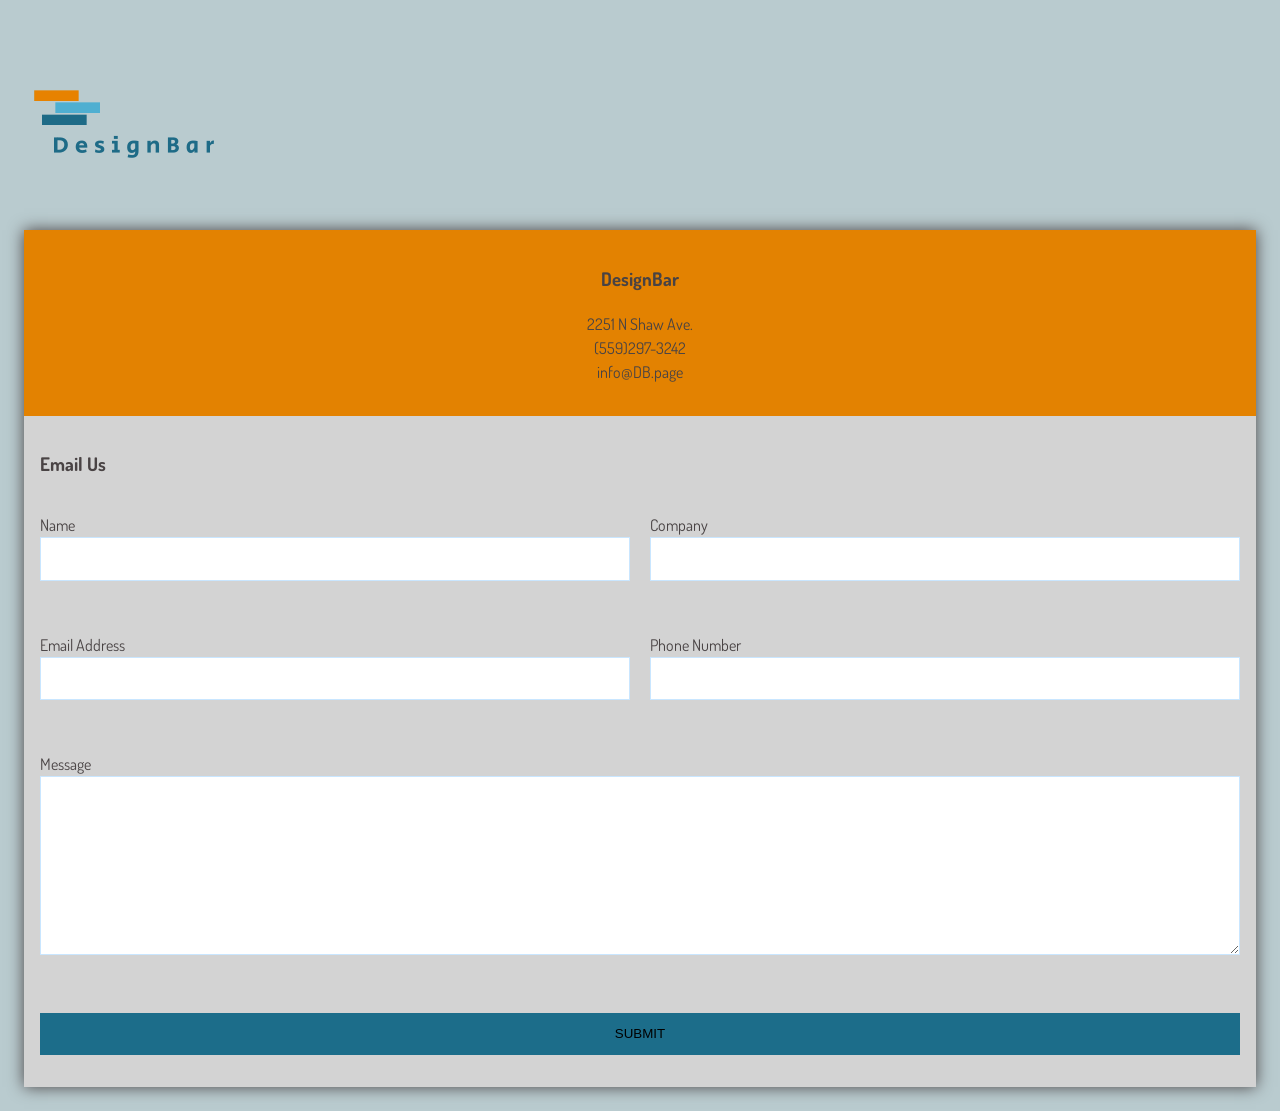
==== form.html @ 31c74ab0 "added form.html and css/form_style.css" ====
<!DOCTYPE html>
<html lang="en">
<head>
    <meta charset="UTF-8">
    <meta name="viewport" content="width=device-width, initial-scale=1.0">
    <meta http-equiv="X-UA-Compatible" content="ie=edge">
    <link href="https://fonts.googleapis.com/css?family=Dosis|Lexend+Deca|Livvic&display=swap" rel="stylesheet">
    <link rel="stylesheet" href="css/form_style.css">
    <title>Form</title>
</head>
<body>
    <div class="container">
        <img class="logo" src="imgs/db_logo.png">
        <div class="wrapper">
            <div class="company">
                <h3>DesignBar</h3>
                <ul>
                    <li>2251 N Shaw Ave.</li>
                    <li>(559)297-3242</li>
                    <li>info@DB.page</li>
                </ul>
            </div>
            <div class="contact">
                <h3>Email Us</h3>
                <form action="">
                    <p>
                        <label for="">Name</label>
                        <input type="text" name="name">
                    </p>
                    <p>
                        <label for="">Company</label>
                        <input type="text" name="company">
                    </p>
                    <p>
                        <label for="">Email Address</label>
                        <input type="email" name="email">
                    </p>
                    <p>
                        <label for="">Phone Number</label>
                        <input type="text" name="phone">
                    </p>
                    <p class="mess">
                        <label for="">Message</label>
                        <textarea name="message" id="" cols="30" rows="10"></textarea>
                    </p>
                    <p class="mess">
                        <button>Submit</button>
                    </p>
                </form>
            </div>
        </div>
    </div>
    
</body>
</html>
---- css/form_style.css ----
*{
    box-sizing: border-box;
}

body {
    background:#b9cbcf;
    color: #494344;
    font-family: 'Dosis', sans-serif;
    line-height: 1.5;
}

.container {
    max-width: 1170;
    margin: auto;
    padding: 1em;
}

ul {
    list-style: none;
    padding: 0;
}

.logo {
    margin: auto;
}

.wrapper {
    box-shadow: 0 0 15px 0 #494344;
}

.wrapper >* {
    padding: 1em;
}

.company {
    background:	#E38201;
    text-align: center;
}

.contact {
    background: lightgray;
}

/* Form Styles */
.contact form {
    display: grid;
    grid-template-columns: 1fr 1fr;
    grid-gap:20px;
}

.contract form label {
    display: block;
}

.contact form button, .contact form input, .contact form textarea{
    width:100%;
    padding:1em;
    border:1px solid #c9e6ff;
  }

  .contact form .mess{
    grid-column: 1 / 3;
  }

  .contact form button{
    background:#1C6D8A;
    border:0;
    text-transform: uppercase;
  }
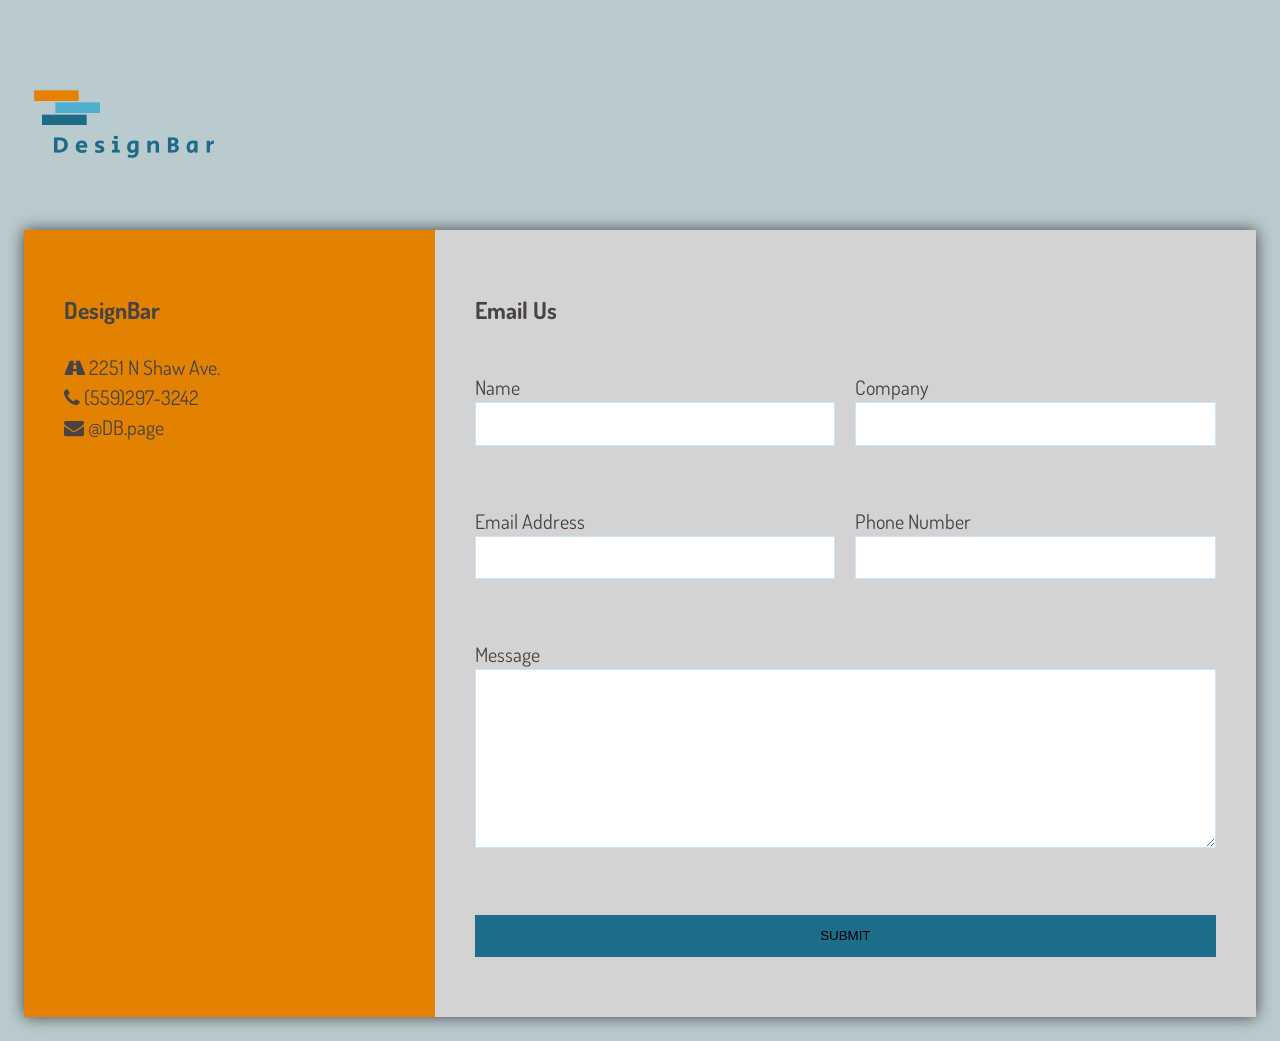
==== commit aab449e2: "finished styling form" ====
--- a/form.html
+++ b/form.html
@@ -5,6 +5,7 @@
     <meta name="viewport" content="width=device-width, initial-scale=1.0">
     <meta http-equiv="X-UA-Compatible" content="ie=edge">
     <link href="https://fonts.googleapis.com/css?family=Dosis|Lexend+Deca|Livvic&display=swap" rel="stylesheet">
+    <link href="https://maxcdn.bootstrapcdn.com/font-awesome/4.6.3/css/font-awesome.min.css" rel="stylesheet" integrity="sha384-T8Gy5hrqNKT+hzMclPo118YTQO6cYprQmhrYwIiQ/3axmI1hQomh7Ud2hPOy8SP1" crossorigin="anonymous">
     <link rel="stylesheet" href="css/form_style.css">
     <title>Form</title>
 </head>
@@ -15,9 +16,9 @@
             <div class="company">
                 <h3>DesignBar</h3>
                 <ul>
-                    <li>2251 N Shaw Ave.</li>
-                    <li>(559)297-3242</li>
-                    <li>info@DB.page</li>
+                    <li><i class="fa fa-road"></i> 2251 N Shaw Ave.</li>
+                    <li><i class="fa fa-phone"></i> (559)297-3242</li>
+                    <li><i class="fa fa-envelope"></i> @DB.page</li>
                 </ul>
             </div>
             <div class="contact">
--- a/css/form_style.css
+++ b/css/form_style.css
@@ -66,4 +66,18 @@
     background:#1C6D8A;
     border:0;
     text-transform: uppercase;
+  }
+
+  @media(min-width:700px){
+   .wrapper{
+       display: grid;
+        grid-template-columns: 1fr 2fr;
+    }
+    .wrapper >* {
+        padding: 2em;
+        font-size: 20px;
+    }
+    .wrapper .company{
+        text-align: left;
+    }
   }
